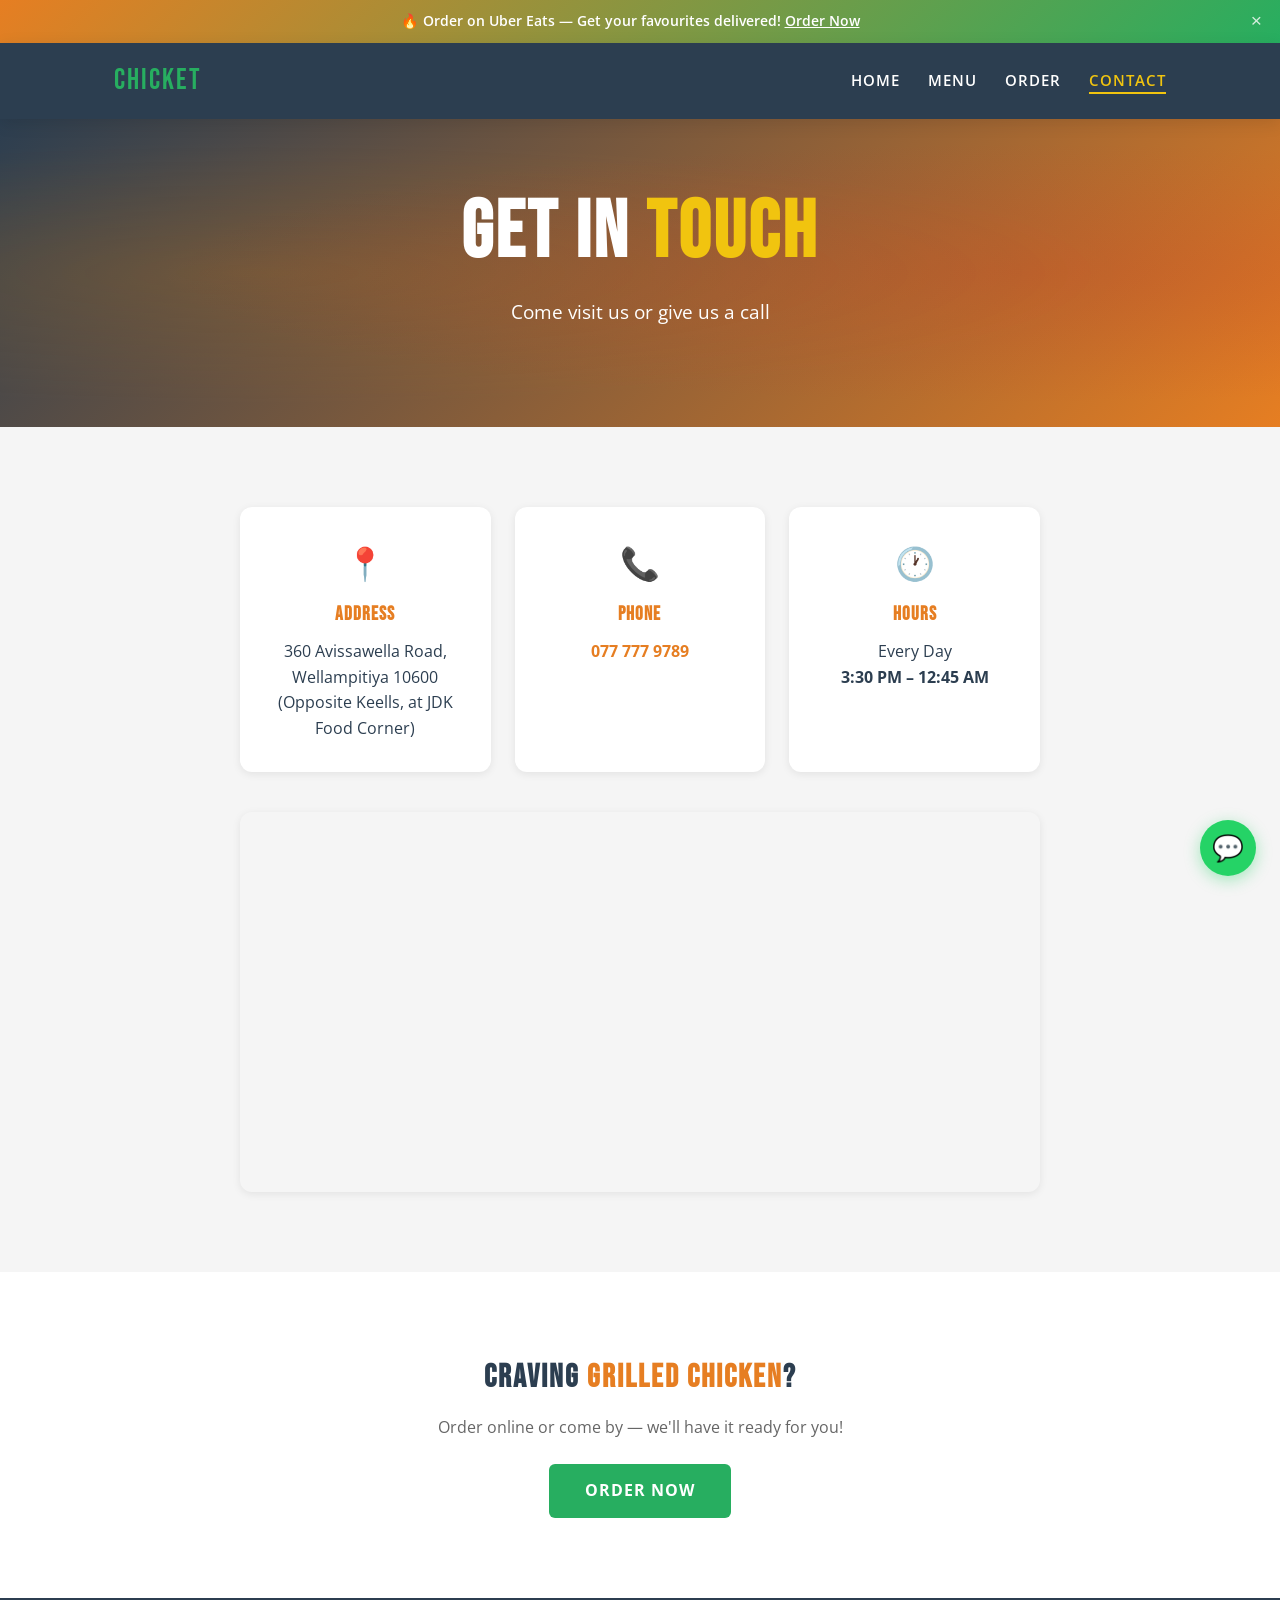
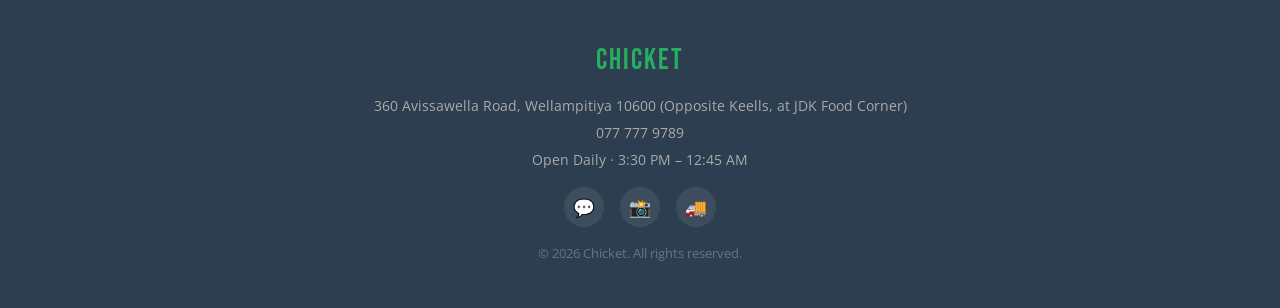
==== contact.html @ e8524571 "Initial commit - Chicket Wellampitiya website" ====
<!DOCTYPE html>
<html lang="en">
<head>
  <meta charset="UTF-8">
  <meta name="viewport" content="width=device-width, initial-scale=1.0">
  <title>Contact — Chicket | Wellampitiya</title>
  <meta name="description" content="Visit or contact Chicket in Wellampitiya. Open daily 3:30 PM – 12:45 AM. 360 Avissawella Road, Wellampitiya.">
  <link rel="canonical" href="https://ashfaq-network.github.io/chicket-website/contact">
  <link rel="icon" href="data:image/svg+xml,<svg xmlns='http://www.w3.org/2000/svg' viewBox='0 0 100 100'><text y='.9em' font-size='90'>🍗</text></svg>">
  <link rel="stylesheet" href="css/style.css">
  <link rel="preconnect" href="https://fonts.googleapis.com">
  <link rel="preconnect" href="https://fonts.gstatic.com" crossorigin>
  <link href="https://fonts.googleapis.com/css2?family=Bebas+Neue&family=Open+Sans:wght@400;600;700&display=swap" rel="stylesheet">
</head>
<body>
  <div class="promo-banner">
    <span>🔥 Order on Uber Eats — Get your favourites delivered! <a href="order.html">Order Now</a></span>
    <button class="close-banner">&times;</button>
  </div>

  <header>
    <div class="container">
      <a href="index.html" class="logo"></a>
      <nav>
        <a href="index.html">Home</a>
        <a href="menu.html">Menu</a>
        <a href="order.html">Order</a>
        <a href="contact.html">Contact</a>
      </nav>
    </div>
  </header>

  <section class="hero" style="padding:70px 24px">
    <h1>GET IN <span>TOUCH</span></h1>
    <p>Come visit us or give us a call</p>
  </section>

  <section>
    <div class="container">
      <div class="contact-info">
        <div class="contact-card anim-hidden">
          <div class="icon">📍</div>
          <h3>Address</h3>
          <p id="contact-address"></p>
        </div>
        <div class="contact-card anim-hidden">
          <div class="icon">📞</div>
          <h3>Phone</h3>
          <p id="contact-phone"></p>
        </div>
        <div class="contact-card anim-hidden">
          <div class="icon">🕐</div>
          <h3>Hours</h3>
          <p id="contact-hours"></p>
        </div>
      </div>
      <div class="map-container anim-hidden">
        <iframe id="map-embed" src="" allowfullscreen loading="lazy" referrerpolicy="no-referrer-when-downgrade title="Location on Google Maps"></iframe>
      </div>
    </div>
  </section>

  <section class="cta-section">
    <div class="container">
      <h2 class="anim-hidden">CRAVING <span style="color:var(--fire-red)">GRILLED CHICKEN</span>?</h2>
      <p class="anim-hidden">Order online or come by — we'll have it ready for you!</p>
      <a href="order.html" class="btn anim-hidden">Order Now</a>
    </div>
  </section>

  <footer>
    <div class="container">
      <div class="logo" id="footer-business"></div>
      <p id="footer-address"></p>
      <p id="footer-phone"></p>
      <p id="footer-hours"></p>
      <div class="footer-social">
        <a href="https://wa.me/94777779789" target="_blank" rel="noopener noreferrer" aria-label="WhatsApp">💬</a>
        <a href="https://www.instagram.com/the_chicket/" target="_blank" rel="noopener noreferrer" aria-label="Instagram">📸</a>
        <a href="https://www.ubereats.com/lk/store/chicket-wellampitiya/a9GwMQy0UC2km_NTZzac7A" target="_blank" rel="noopener noreferrer" aria-label="Uber Eats">🚚</a>
      </div>
      <p class="copyright">&copy; <span id="footer-year"></span> Chicket. All rights reserved.</p>
    </div>
  </footer>

  <a href="#" class="whatsapp-float" target="_blank" rel="noopener noreferrer" aria-label="Chat on WhatsApp">
    💬
    <span class="tooltip">Contact for pickup</span>
  </a>

  <button class="back-to-top" aria-label="Back to top">↑</button>

  <div class="lightbox">
    <button class="lb-close">&times;</button>
    <button class="lb-nav lb-prev">&lsaquo;</button>
    <img class="lb-img" src="" alt="">
    <button class="lb-nav lb-next">&rsaquo;</button>
    <div class="lb-counter"></div>
  </div>

  <div class="sticky-order-bar">
    <div class="container">
      <span class="bar-text">🔥 Craving grilled chicken?</span>
      <a href="order.html" class="btn">Order Now</a>
    </div>
  </div>

  <script src="js/config.js"></script>
  <script src="js/main.js"></script>
</body>
</html>
---- css/style.css ----
* {
  margin: 0;
  padding: 0;
  box-sizing: border-box;
}

:root {
  --fire-red: #C62828;
  --fire-orange: #FF8F00;
  --fire-amber: #FFB300;
  --charcoal: #212121;
  --dark-gray: #333;
  --mid-gray: #666;
  --light-gray: #f5f5f5;
  --white: #fff;
  --font-heading: 'Bebas Neue', 'Arial Black', sans-serif;
  --font-body: 'Open Sans', system-ui, sans-serif;
  --shadow-sm: 0 2px 8px rgba(0,0,0,0.08);
  --shadow-md: 0 4px 16px rgba(0,0,0,0.1);
  --shadow-lg: 0 8px 32px rgba(0,0,0,0.14);
  --transition: 0.3s cubic-bezier(0.4, 0, 0.2, 1);
}

html {
  scroll-behavior: smooth;
}

body {
  font-family: var(--font-body);
  color: var(--charcoal);
  line-height: 1.6;
  background: var(--light-gray);
  overflow-x: hidden;
}

a {
  color: var(--fire-red);
  text-decoration: none;
}

a:hover {
  color: var(--fire-orange);
}

img {
  max-width: 100%;
  height: auto;
  display: block;
}

.container {
  max-width: 1100px;
  margin: 0 auto;
  padding: 0 24px;
}

/* ===== Animations ===== */
@keyframes fadeUp {
  from { opacity: 0; transform: translateY(30px); }
  to   { opacity: 1; transform: translateY(0); }
}

@keyframes fadeIn {
  from { opacity: 0; }
  to   { opacity: 1; }
}

@keyframes pulse {
  0%, 100% { transform: scale(1); }
  50%      { transform: scale(1.05); }
}

.anim-hidden {
  opacity: 0;
  transform: translateY(30px);
  transition: opacity 0.6s ease-out, transform 0.6s ease-out;
}

.anim-visible {
  opacity: 1;
  transform: translateY(0);
}

.anim-hidden.anim-visible:nth-child(2) { transition-delay: 0.1s; }
.anim-hidden.anim-visible:nth-child(3) { transition-delay: 0.2s; }

/* ===== Header / Nav ===== */
header {
  background: var(--charcoal);
  padding: 15px 0;
  position: sticky;
  top: 0;
  z-index: 100;
  box-shadow: var(--shadow-md);
}

header .container {
  display: flex;
  align-items: center;
  justify-content: space-between;
  flex-wrap: wrap;
}

.logo {
  font-family: var(--font-heading);
  font-size: 1.8rem;
  color: var(--fire-orange);
  letter-spacing: 2px;
}

.logo span {
  color: var(--fire-red);
}

nav a {
  color: var(--white);
  margin-left: 24px;
  font-weight: 600;
  font-size: 0.95rem;
  text-transform: uppercase;
  letter-spacing: 1px;
  position: relative;
  transition: color var(--transition);
}

nav a::after {
  content: '';
  position: absolute;
  bottom: -4px;
  left: 0;
  width: 0;
  height: 2px;
  background: var(--fire-amber);
  transition: width var(--transition);
}

nav a:hover::after,
nav a.active::after {
  width: 100%;
}

nav a:hover,
nav a.active {
  color: var(--fire-amber);
}

/* ===== Hero ===== */
.hero {
  position: relative;
  background: linear-gradient(135deg, var(--charcoal) 0%, var(--fire-red) 100%);
  color: var(--white);
  text-align: center;
  padding: 120px 24px 90px;
  overflow: hidden;
}

.hero::before {
  content: '';
  position: absolute;
  inset: 0;
  background:
    radial-gradient(ellipse at 20% 50%, rgba(255,143,0,0.15) 0%, transparent 60%),
    radial-gradient(ellipse at 80% 50%, rgba(198,40,40,0.2) 0%, transparent 60%);
  pointer-events: none;
}

.hero > * {
  position: relative;
  z-index: 1;
}

.hero h1 {
  font-family: var(--font-heading);
  font-size: clamp(2.5rem, 8vw, 5rem);
  letter-spacing: 3px;
  line-height: 1.1;
  animation: fadeUp 0.8s ease-out;
}

.hero h1 span {
  color: var(--fire-amber);
}

.hero p {
  font-size: 1.2rem;
  margin: 20px auto 30px;
  opacity: 0.9;
  max-width: 600px;
  animation: fadeUp 0.8s ease-out 0.2s both;
}

.hero .btn-group {
  animation: fadeUp 0.8s ease-out 0.4s both;
  display: flex;
  gap: 12px;
  justify-content: center;
  flex-wrap: wrap;
}

.btn {
  display: inline-block;
  padding: 14px 36px;
  background: var(--fire-orange);
  color: var(--white);
  font-weight: 700;
  text-transform: uppercase;
  letter-spacing: 1px;
  border-radius: 6px;
  transition: background var(--transition), transform var(--transition), box-shadow var(--transition);
  border: none;
  cursor: pointer;
  font-size: 1rem;
}

.btn:hover {
  background: var(--fire-amber);
  color: var(--charcoal);
  transform: translateY(-3px);
  box-shadow: 0 6px 20px rgba(0,0,0,0.2);
}

.btn-outline {
  background: transparent;
  border: 2px solid var(--fire-orange);
  color: var(--fire-orange);
}

.btn-outline:hover {
  background: var(--fire-orange);
  color: var(--white);
}

.btn-sm {
  padding: 10px 24px;
  font-size: 0.85rem;
}

/* ===== Sections ===== */
section {
  padding: 80px 24px;
}

.section-title {
  font-family: var(--font-heading);
  font-size: clamp(2rem, 5vw, 3rem);
  text-align: center;
  letter-spacing: 2px;
  margin-bottom: 16px;
  color: var(--fire-red);
}

.section-title span {
  color: var(--charcoal);
}

.section-sub {
  text-align: center;
  color: var(--mid-gray);
  max-width: 550px;
  margin: 0 auto 48px;
  font-size: 1.05rem;
}

/* ===== Featured Cards ===== */
.featured-grid {
  display: grid;
  grid-template-columns: repeat(auto-fit, minmax(300px, 1fr));
  gap: 30px;
}

.featured-card {
  background: var(--white);
  border-radius: 12px;
  overflow: hidden;
  box-shadow: var(--shadow-sm);
  transition: transform var(--transition), box-shadow var(--transition);
}

.featured-card:hover {
  transform: translateY(-6px);
  box-shadow: var(--shadow-lg);
}

.featured-card .img-wrap {
  height: 220px;
  overflow: hidden;
}

.featured-card img {
  width: 100%;
  height: 100%;
  object-fit: cover;
  transition: transform 0.5s ease;
}

.featured-card:hover img {
  transform: scale(1.08);
}

.featured-card .card-body {
  padding: 22px;
}

.featured-card h3 {
  font-family: var(--font-heading);
  font-size: 1.35rem;
  letter-spacing: 1px;
  margin-bottom: 6px;
}

.featured-card .card-body p {
  color: var(--mid-gray);
  font-size: 0.95rem;
  margin-bottom: 12px;
}

.featured-card .price {
  color: var(--fire-red);
  font-weight: 700;
  font-size: 1.15rem;
}

/* ===== About ===== */
.about {
  background: var(--white);
}

.about-content {
  max-width: 700px;
  margin: 0 auto;
  text-align: center;
  font-size: 1.05rem;
}

.about-content p + p {
  margin-top: 16px;
}

/* ===== Testimonials ===== */
.testimonials {
  background: var(--charcoal);
  color: var(--white);
}

.testimonials .section-title {
  color: var(--fire-orange);
}

.testimonials .section-title span {
  color: var(--white);
}

.testimonials .section-sub {
  color: rgba(255,255,255,0.7);
}

.testimonial-grid {
  display: grid;
  grid-template-columns: repeat(auto-fit, minmax(280px, 1fr));
  gap: 30px;
}

.testimonial-card {
  background: rgba(255,255,255,0.06);
  border: 1px solid rgba(255,255,255,0.1);
  padding: 28px;
  border-radius: 12px;
  backdrop-filter: blur(4px);
}

.testimonial-card .stars {
  color: var(--fire-amber);
  font-size: 1.1rem;
  margin-bottom: 12px;
  letter-spacing: 2px;
}

.testimonial-card blockquote {
  font-style: italic;
  font-size: 0.95rem;
  line-height: 1.7;
  opacity: 0.9;
}

.testimonial-card cite {
  display: block;
  margin-top: 14px;
  font-style: normal;
  font-weight: 600;
  font-size: 0.85rem;
  color: var(--fire-orange);
}

/* ===== Gallery ===== */
.gallery-grid {
  display: grid;
  grid-template-columns: repeat(auto-fit, minmax(240px, 1fr));
  gap: 16px;
}

.gallery-grid img {
  width: 100%;
  height: 220px;
  object-fit: cover;
  border-radius: 10px;
  box-shadow: var(--shadow-sm);
  transition: transform var(--transition), box-shadow var(--transition);
}

.gallery-grid img:hover {
  transform: scale(1.03);
  box-shadow: var(--shadow-md);
}

/* ===== Filter Tabs ===== */
.filter-tabs {
  display: flex;
  gap: 8px;
  justify-content: center;
  flex-wrap: wrap;
  margin-bottom: 40px;
}

.filter-btn {
  padding: 10px 24px;
  border: 2px solid var(--fire-red);
  background: transparent;
  color: var(--fire-red);
  font-weight: 700;
  font-size: 0.85rem;
  text-transform: uppercase;
  letter-spacing: 1px;
  border-radius: 6px;
  cursor: pointer;
  transition: background 0.2s, color 0.2s, transform 0.2s;
}

.filter-btn:hover {
  background: rgba(0,0,0,0.04);
  transform: translateY(-1px);
}

.filter-btn.active {
  background: var(--fire-red);
  color: var(--white);
}

[data-category] {
  transition: opacity 0.3s ease, transform 0.3s ease;
}

[data-category].hidden {
  display: none;
}

/* ===== Menu page ===== */
.menu-section {
  padding: 60px 24px;
}

.menu-category {
  margin-bottom: 50px;
}

.menu-category h2 {
  font-family: var(--font-heading);
  font-size: 2rem;
  letter-spacing: 2px;
  color: var(--fire-orange);
  border-bottom: 3px solid var(--fire-red);
  padding-bottom: 8px;
  margin-bottom: 20px;
}

.menu-item {
  display: flex;
  justify-content: space-between;
  align-items: center;
  padding: 16px 0;
  border-bottom: 1px dashed #ddd;
  transition: background 0.2s;
  border-radius: 6px;
  padding-left: 8px;
  padding-right: 8px;
}

.menu-item:hover {
  background: rgba(0,0,0,0.02);
}

.menu-item:last-child {
  border-bottom: none;
}

.menu-item .name {
  font-weight: 600;
  font-size: 1.05rem;
}

.menu-item .desc {
  font-size: 0.88rem;
  color: var(--mid-gray);
  margin-top: 2px;
}

.menu-item .price {
  font-weight: 700;
  color: var(--fire-red);
  white-space: nowrap;
  margin-left: 16px;
  font-size: 1.1rem;
}

.badge {
  display: inline-block;
  font-size: 0.65rem;
  background: var(--fire-amber);
  color: var(--charcoal);
  padding: 3px 10px;
  border-radius: 4px;
  font-weight: 700;
  text-transform: uppercase;
  margin-left: 8px;
  vertical-align: middle;
}

/* ===== Order page ===== */
.order-hero {
  text-align: center;
  padding: 100px 24px;
  background: linear-gradient(135deg, var(--fire-red), var(--fire-orange));
  color: var(--white);
  position: relative;
  overflow: hidden;
}

.order-hero::before {
  content: '';
  position: absolute;
  inset: 0;
  background: radial-gradient(ellipse at center, rgba(255,255,255,0.08) 0%, transparent 70%);
}

.order-hero > * {
  position: relative;
}

.order-hero h1 {
  font-family: var(--font-heading);
  font-size: clamp(2rem, 6vw, 4rem);
  letter-spacing: 2px;
}

.order-hero p {
  font-size: 1.1rem;
  margin: 16px 0 30px;
  opacity: 0.95;
}

.order-buttons {
  display: flex;
  gap: 16px;
  justify-content: center;
  flex-wrap: wrap;
  margin-top: 30px;
}

/* ===== Steps ===== */
.steps-grid {
  display: grid;
  grid-template-columns: repeat(auto-fit, minmax(180px, 1fr));
  gap: 30px;
  text-align: center;
  max-width: 750px;
  margin: 0 auto;
}

.step-num {
  width: 60px;
  height: 60px;
  line-height: 60px;
  border-radius: 50%;
  background: var(--fire-red);
  color: var(--white);
  font-family: var(--font-heading);
  font-size: 1.8rem;
  margin: 0 auto 16px;
  box-shadow: 0 4px 12px rgba(0,0,0,0.15);
}

.steps-grid h3 {
  font-family: var(--font-heading);
  letter-spacing: 1px;
  font-size: 1.2rem;
  margin-bottom: 6px;
}

.steps-grid p {
  color: var(--mid-gray);
  font-size: 0.92rem;
}

/* ===== Contact ===== */
.contact-info {
  display: grid;
  grid-template-columns: repeat(auto-fit, minmax(240px, 1fr));
  gap: 24px;
  max-width: 800px;
  margin: 0 auto 40px;
}

.contact-card {
  background: var(--white);
  padding: 30px 24px;
  border-radius: 12px;
  text-align: center;
  box-shadow: var(--shadow-sm);
  transition: transform var(--transition), box-shadow var(--transition);
}

.contact-card:hover {
  transform: translateY(-4px);
  box-shadow: var(--shadow-md);
}

.contact-card .icon {
  font-size: 2rem;
  margin-bottom: 12px;
}

.contact-card h3 {
  font-family: var(--font-heading);
  font-size: 1.2rem;
  letter-spacing: 1px;
  color: var(--fire-red);
  margin-bottom: 8px;
}

.contact-card p,
.contact-card a {
  font-size: 1rem;
}

.map-container {
  border-radius: 12px;
  overflow: hidden;
  box-shadow: var(--shadow-sm);
  max-width: 800px;
  margin: 0 auto;
}

.map-container iframe {
  width: 100%;
  height: 380px;
  border: 0;
  display: block;
}

/* ===== WhatsApp Float ===== */
.whatsapp-float {
  position: fixed;
  bottom: 24px;
  right: 24px;
  z-index: 200;
  width: 56px;
  height: 56px;
  border-radius: 50%;
  background: #25D366;
  color: var(--white);
  display: flex;
  align-items: center;
  justify-content: center;
  font-size: 1.6rem;
  box-shadow: 0 4px 16px rgba(37,211,102,0.4);
  transition: transform var(--transition), box-shadow var(--transition);
}

.whatsapp-float:hover {
  transform: scale(1.1) translateY(-2px);
  box-shadow: 0 6px 24px rgba(37,211,102,0.5);
  color: var(--white);
}

.whatsapp-float .tooltip {
  position: absolute;
  right: 66px;
  background: var(--charcoal);
  color: var(--white);
  padding: 6px 14px;
  border-radius: 6px;
  font-size: 0.8rem;
  white-space: nowrap;
  opacity: 0;
  pointer-events: none;
  transition: opacity 0.2s;
}

.whatsapp-float:hover .tooltip {
  opacity: 1;
}

/* ===== Back to Top ===== */
.back-to-top {
  position: fixed;
  bottom: 24px;
  left: 24px;
  z-index: 200;
  width: 44px;
  height: 44px;
  border-radius: 50%;
  background: var(--charcoal);
  color: var(--white);
  border: none;
  cursor: pointer;
  font-size: 1.2rem;
  display: flex;
  align-items: center;
  justify-content: center;
  opacity: 0;
  pointer-events: none;
  transition: opacity 0.3s, transform 0.3s;
  box-shadow: var(--shadow-sm);
}

.back-to-top.visible {
  opacity: 1;
  pointer-events: auto;
}

.back-to-top:hover {
  transform: translateY(-3px);
  background: var(--fire-red);
}

/* ===== Footer ===== */
footer {
  background: var(--charcoal);
  color: #aaa;
  text-align: center;
  padding: 40px 24px;
  font-size: 0.9rem;
}

footer .logo {
  margin-bottom: 10px;
}

footer p {
  margin: 4px 0;
}

.footer-social {
  margin: 16px 0;
  display: flex;
  gap: 16px;
  justify-content: center;
}

.footer-social a {
  display: inline-flex;
  align-items: center;
  justify-content: center;
  width: 40px;
  height: 40px;
  border-radius: 50%;
  background: rgba(255,255,255,0.08);
  color: #aaa;
  font-size: 1.1rem;
  transition: background 0.3s, color 0.3s, transform 0.3s;
}

.footer-social a:hover {
  background: var(--fire-orange);
  color: var(--white);
  transform: translateY(-2px);
}

footer .copyright {
  margin-top: 16px;
  opacity: 0.5;
  font-size: 0.8rem;
}

/* ===== CTA Section ===== */
.cta-section {
  text-align: center;
  background: var(--white);
}

.cta-section h2 {
  font-family: var(--font-heading);
  font-size: 2rem;
  letter-spacing: 2px;
  margin-bottom: 12px;
}

.cta-section p {
  margin-bottom: 24px;
  color: var(--mid-gray);
}

/* ===== Structured data hidden ===== */
.schema-hidden {
  display: none;
}

/* ===== Promo Banner ===== */
.promo-banner {
  background: linear-gradient(135deg, var(--fire-red), var(--fire-orange));
  color: var(--white);
  text-align: center;
  padding: 10px 40px 10px 20px;
  font-size: 0.88rem;
  font-weight: 600;
  position: relative;
  display: none;
}

.promo-banner.show {
  display: block;
  animation: slideDown 0.4s ease-out;
}

@keyframes slideDown {
  from { opacity: 0; transform: translateY(-100%); }
  to   { opacity: 1; transform: translateY(0); }
}

.promo-banner a {
  color: var(--white);
  text-decoration: underline;
}

.promo-banner .close-banner {
  position: absolute;
  right: 10px;
  top: 50%;
  transform: translateY(-50%);
  background: none;
  border: none;
  color: var(--white);
  font-size: 1.2rem;
  cursor: pointer;
  opacity: 0.8;
  padding: 4px 8px;
}

.promo-banner .close-banner:hover {
  opacity: 1;
}

/* ===== Lightbox ===== */
.lightbox {
  display: none;
  position: fixed;
  inset: 0;
  z-index: 300;
  background: rgba(0,0,0,0.92);
  align-items: center;
  justify-content: center;
  flex-direction: column;
  padding: 20px;
}

.lightbox.open {
  display: flex;
  animation: fadeIn 0.3s ease;
}

.lightbox img {
  max-width: 95vw;
  max-height: 85vh;
  object-fit: contain;
  border-radius: 4px;
  box-shadow: 0 8px 40px rgba(0,0,0,0.5);
}

.lightbox .lb-close {
  position: absolute;
  top: 16px;
  right: 20px;
  background: none;
  border: none;
  color: var(--white);
  font-size: 2rem;
  cursor: pointer;
  opacity: 0.7;
  transition: opacity 0.2s;
  padding: 8px;
  line-height: 1;
}

.lightbox .lb-close:hover {
  opacity: 1;
}

.lightbox .lb-nav {
  position: absolute;
  top: 50%;
  transform: translateY(-50%);
  background: rgba(255,255,255,0.1);
  border: none;
  color: var(--white);
  font-size: 2rem;
  cursor: pointer;
  padding: 16px 12px;
  border-radius: 4px;
  transition: background 0.2s;
  line-height: 1;
}

.lightbox .lb-nav:hover {
  background: rgba(255,255,255,0.2);
}

.lightbox .lb-prev {
  left: 12px;
}

.lightbox .lb-next {
  right: 12px;
}

.lightbox .lb-counter {
  position: absolute;
  bottom: 16px;
  color: rgba(255,255,255,0.6);
  font-size: 0.85rem;
}

/* ===== Order Form ===== */
.order-form-wrap {
  max-width: 700px;
  margin: 0 auto;
}

.order-form-wrap h2 {
  font-family: var(--font-heading);
  font-size: 2rem;
  letter-spacing: 2px;
  margin-bottom: 8px;
  color: var(--fire-red);
}

.order-form-wrap .form-sub {
  color: var(--mid-gray);
  margin-bottom: 32px;
}

.form-category {
  margin-bottom: 28px;
}

.form-category h3 {
  font-family: var(--font-heading);
  font-size: 1.3rem;
  letter-spacing: 1px;
  color: var(--fire-orange);
  border-bottom: 2px solid var(--fire-red);
  padding-bottom: 6px;
  margin-bottom: 12px;
}

.form-item {
  display: flex;
  align-items: center;
  justify-content: space-between;
  padding: 8px 0;
  border-bottom: 1px solid #eee;
  gap: 12px;
}

.form-item .item-info {
  flex: 1;
  min-width: 0;
}

.form-item .item-name {
  font-weight: 600;
  font-size: 0.95rem;
}

.form-item .item-price {
  color: var(--fire-red);
  font-weight: 700;
  font-size: 0.9rem;
}

.quantity-control {
  display: flex;
  align-items: center;
  gap: 8px;
  flex-shrink: 0;
}

.quantity-control button {
  width: 32px;
  height: 32px;
  border-radius: 50%;
  border: 2px solid var(--fire-red);
  background: var(--white);
  color: var(--fire-red);
  font-size: 1.1rem;
  font-weight: 700;
  cursor: pointer;
  display: flex;
  align-items: center;
  justify-content: center;
  transition: background 0.2s, color 0.2s;
  line-height: 1;
}

.quantity-control button:hover {
  background: var(--fire-red);
  color: var(--white);
}

.quantity-control .qty {
  font-weight: 700;
  font-size: 1rem;
  min-width: 24px;
  text-align: center;
}

.form-footer {
  margin-top: 32px;
  padding-top: 24px;
  border-top: 2px solid #eee;
  text-align: center;
}

.form-footer .total {
  font-size: 1.3rem;
  font-weight: 700;
  margin-bottom: 8px;
}

.form-footer .total span {
  color: var(--fire-red);
}

.form-footer input {
  width: 100%;
  max-width: 350px;
  padding: 12px 16px;
  border: 2px solid #ddd;
  border-radius: 6px;
  font-size: 1rem;
  font-family: var(--font-body);
  margin-bottom: 16px;
  transition: border-color 0.2s;
}

.form-footer input:focus {
  outline: none;
  border-color: var(--fire-red);
}

.form-footer .btn {
  display: inline-flex;
  align-items: center;
  gap: 8px;
}

.form-footer .btn:disabled {
  opacity: 0.5;
  cursor: not-allowed;
}

/* ===== Sticky Order Bar ===== */
.sticky-order-bar {
  display: none;
  position: fixed;
  bottom: 0;
  left: 0;
  right: 0;
  z-index: 150;
  background: var(--charcoal);
  padding: 12px 20px;
  box-shadow: 0 -4px 16px rgba(0,0,0,0.2);
}

.sticky-order-bar .container {
  display: flex;
  align-items: center;
  justify-content: space-between;
  gap: 12px;
}

.sticky-order-bar .bar-text {
  color: var(--white);
  font-weight: 600;
  font-size: 0.9rem;
}

.sticky-order-bar .btn {
  padding: 10px 24px;
  font-size: 0.85rem;
  flex-shrink: 0;
}

/* ===== Responsive ===== */
@media (max-width: 768px) {
  .container {
    padding: 0 16px;
  }

  header .container {
    flex-direction: column;
    gap: 8px;
    padding: 0 16px;
  }

  header {
    padding: 12px 0;
  }

  .logo {
    font-size: 1.4rem;
  }

  nav a {
    margin: 0 8px;
    font-size: 0.75rem;
  }

  .promo-banner {
    font-size: 0.78rem;
    padding: 8px 36px 8px 12px;
    line-height: 1.4;
  }

  .hero {
    padding: 60px 16px 50px;
  }

  .hero h1 {
    letter-spacing: 1px;
  }

  .hero .btn,
  .hero .btn-outline {
    display: block;
    width: 100%;
    max-width: 280px;
    margin: 8px auto !important;
  }

  section {
    padding: 40px 16px;
  }

  .section-title {
    margin-bottom: 12px;
  }

  .section-sub {
    margin-bottom: 32px;
    font-size: 0.95rem;
  }

  .featured-grid {
    gap: 20px;
  }

  .featured-card .img-wrap {
    height: 180px;
  }

  /* Menu */
  .menu-section {
    padding: 40px 16px;
  }

  .menu-item {
    flex-direction: column;
    align-items: flex-start;
    gap: 4px;
    padding: 12px 8px;
  }

  .menu-item .price {
    margin-left: 0;
  }

  .menu-category h2 {
    font-size: 1.5rem;
  }

  .filter-tabs {
    gap: 6px;
    margin-bottom: 28px;
  }

  .filter-btn {
    padding: 8px 16px;
    font-size: 0.75rem;
  }

  /* Gallery */
  .gallery-grid {
    grid-template-columns: repeat(2, 1fr);
    gap: 10px;
  }

  .gallery-grid img {
    height: 150px;
  }

  /* Order page */
  .order-hero {
    padding: 60px 16px 50px;
  }

  .order-hero h1 {
    font-size: clamp(1.8rem, 8vw, 2.8rem);
  }

  .order-hero p {
    font-size: 0.95rem;
  }

  .order-buttons .btn {
    width: 100%;
    max-width: 320px;
  }

  .order-form-wrap h2 {
    font-size: 1.5rem;
  }

  .form-category h3 {
    font-size: 1.1rem;
  }

  .form-item {
    flex-wrap: wrap;
    gap: 8px;
  }

  .form-item .item-info {
    min-width: 100%;
  }

  .quantity-control {
    margin-left: auto;
  }

  .quantity-control button {
    width: 36px;
    height: 36px;
    font-size: 1.2rem;
  }

  .form-footer input {
    max-width: 100%;
  }

  .form-footer .btn {
    width: 100%;
  }

  /* Steps grid */
  .steps-grid {
    gap: 20px;
  }

  .step-num {
    width: 48px;
    height: 48px;
    line-height: 48px;
    font-size: 1.4rem;
  }

  /* Contact */
  .contact-info {
    gap: 16px;
  }

  .contact-card {
    padding: 20px 16px;
  }

  .map-container iframe {
    height: 260px;
  }

  /* Testimonials */
  .testimonial-grid {
    gap: 16px;
  }

  .testimonial-card {
    padding: 20px;
  }

  /* Lightbox mobile */
  .lightbox {
    padding: 10px;
  }

  .lightbox img {
    max-width: 98vw;
    max-height: 70vh;
  }

  .lightbox .lb-nav {
    padding: 12px 8px;
    font-size: 1.5rem;
  }

  .lightbox .lb-prev {
    left: 6px;
  }

  .lightbox .lb-next {
    right: 6px;
  }

  .lightbox .lb-close {
    top: 10px;
    right: 12px;
    font-size: 1.6rem;
  }

  /* Footer */
  footer {
    padding: 30px 16px;
    font-size: 0.82rem;
  }

  .whatsapp-float {
    bottom: 80px;
    right: 16px;
    width: 50px;
    height: 50px;
    font-size: 1.4rem;
  }

  .whatsapp-float .tooltip {
    display: none;
  }

  .back-to-top {
    bottom: 80px;
    left: 16px;
    width: 40px;
    height: 40px;
  }

  .sticky-order-bar .bar-text {
    font-size: 0.8rem;
  }

  .sticky-order-bar .btn {
    padding: 8px 18px;
    font-size: 0.8rem;
  }

  body {
    padding-bottom: 70px;
  }
}

/* Extra small devices */
@media (max-width: 400px) {
  .hero h1 {
    font-size: 2rem;
  }

  nav a {
    margin: 0 6px;
    font-size: 0.7rem;
  }

  .gallery-grid {
    grid-template-columns: 1fr;
  }

  .featured-grid {
    grid-template-columns: 1fr;
  }

  .filter-btn {
    padding: 6px 12px;
    font-size: 0.7rem;
  }
}
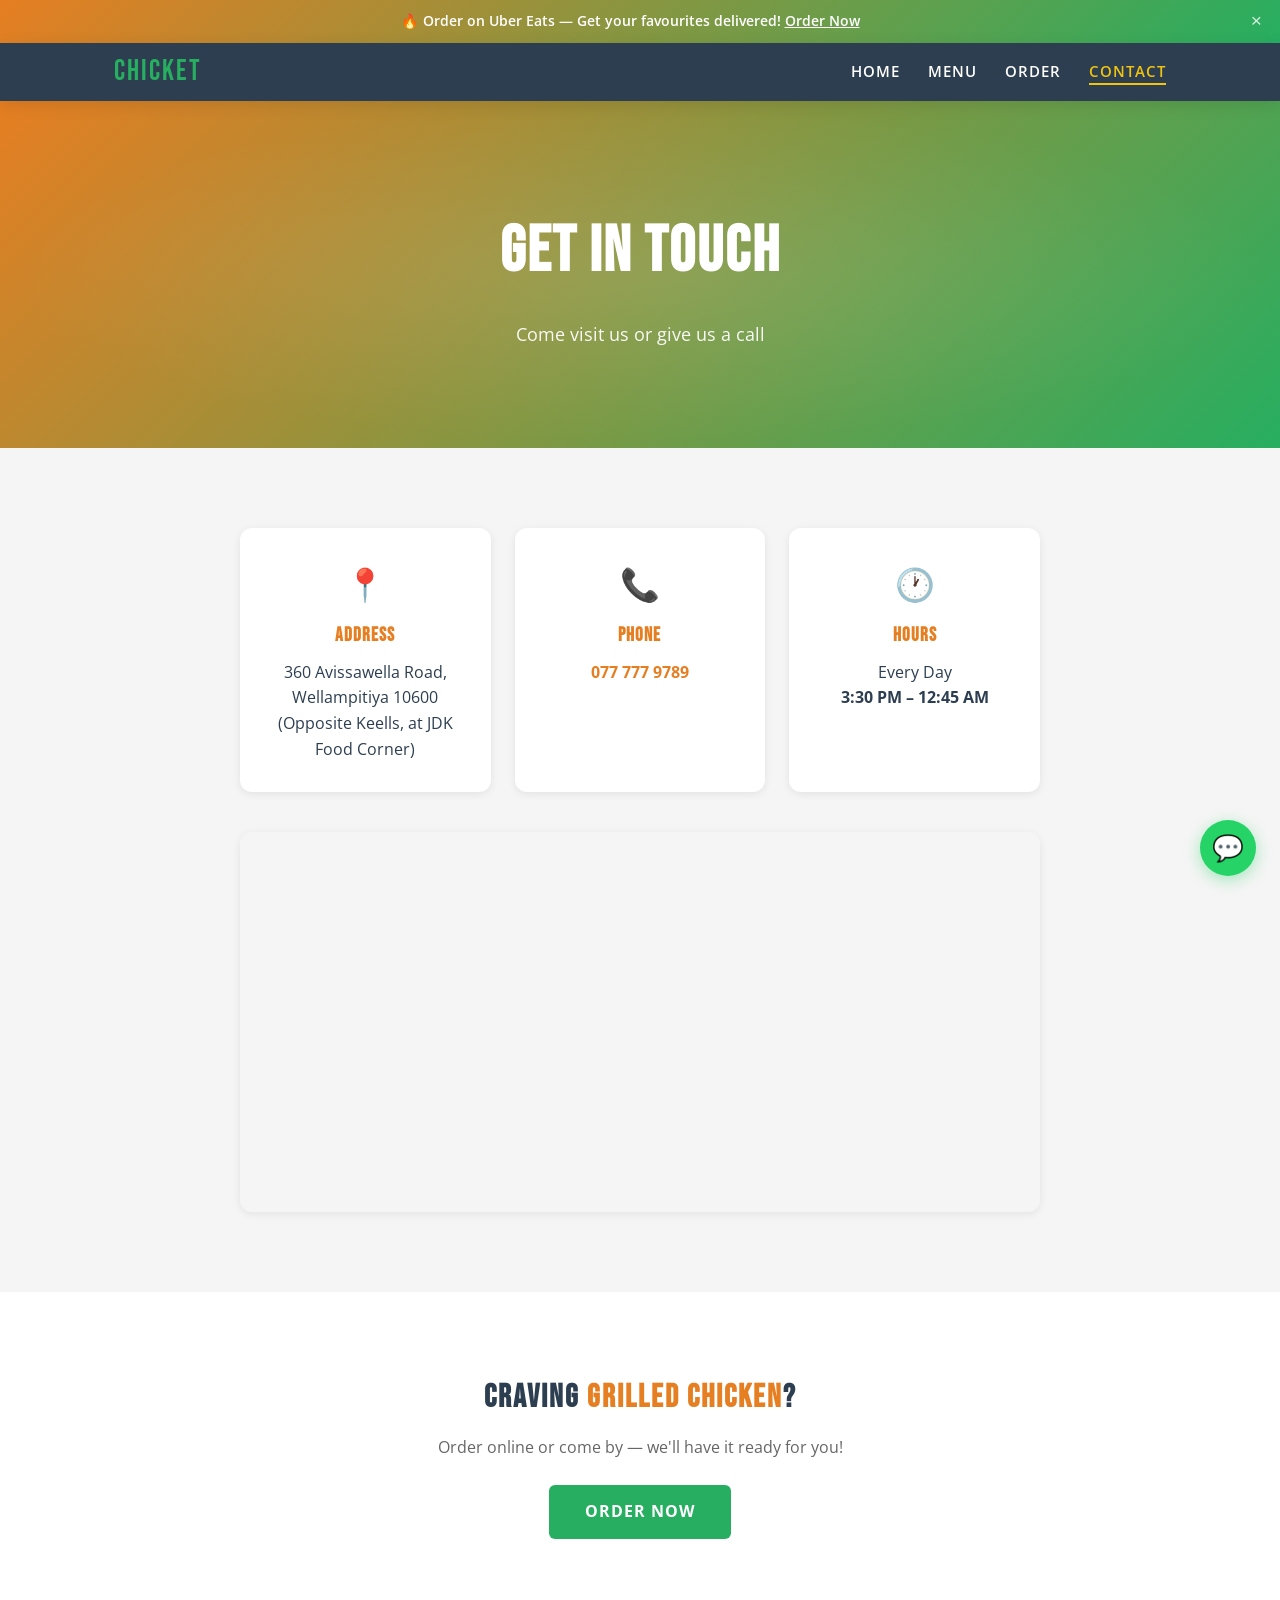
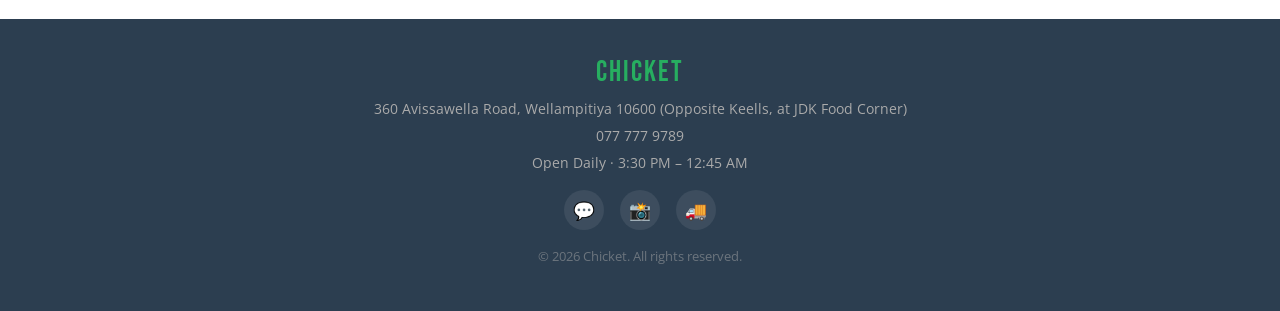
==== commit ee81a3ed: "Add .page-hero for menu/contact pages with gradient background" ====
--- a/contact.html
+++ b/contact.html
@@ -30,7 +30,7 @@
     </div>
   </header>
 
-  <section class="hero" style="padding:70px 24px">
+  <section class="page-hero">
     <h1>GET IN <span>TOUCH</span></h1>
     <p>Come visit us or give us a call</p>
   </section>
--- a/css/style.css
+++ b/css/style.css
@@ -106,10 +106,17 @@
   font-size: 1.8rem;
   color: var(--fire-orange);
   letter-spacing: 2px;
+  line-height: 1;
 }
 
 .logo span {
   color: var(--fire-red);
+}
+
+.logo img {
+  display: block;
+  max-height: 42px;
+  width: auto;
 }
 
 nav a {
@@ -146,55 +153,141 @@
 
 /* ===== Hero ===== */
 .hero {
+  display: flex;
+  align-items: center;
+  min-height: 85vh;
+  padding: 100px 0 60px;
+  background: var(--charcoal);
+  color: var(--white);
+  overflow: hidden;
+}
+
+.hero-content {
+  flex: 1;
+  padding: 0 24px 0 48px;
+  max-width: 580px;
+  z-index: 2;
+}
+
+.hero-content h1 {
+  font-family: var(--font-heading);
+  font-size: clamp(2.8rem, 6vw, 4.5rem);
+  letter-spacing: 3px;
+  line-height: 1.1;
+  animation: fadeUp 0.8s ease-out;
+}
+
+.hero-content h1 span {
+  color: var(--fire-amber);
+}
+
+.hero-content p {
+  font-size: 1.15rem;
+  margin: 20px 0 30px;
+  opacity: 0.85;
+  line-height: 1.7;
+  animation: fadeUp 0.8s ease-out 0.2s both;
+}
+
+.hero-content .btn-group {
+  animation: fadeUp 0.8s ease-out 0.4s both;
+  display: flex;
+  gap: 12px;
+  flex-wrap: wrap;
+}
+
+.hero-visual {
+  flex: 1;
   position: relative;
-  background: linear-gradient(135deg, var(--charcoal) 0%, var(--fire-red) 100%);
-  color: var(--white);
+  display: flex;
+  align-items: center;
+  justify-content: center;
+  padding: 0 48px 0 24px;
+  min-height: 500px;
+}
+
+.hero-img-wrap {
+  width: 100%;
+  max-width: 520px;
+  border-radius: 20px;
+  overflow: hidden;
+  box-shadow: 0 20px 60px rgba(0,0,0,0.4);
+  animation: fadeIn 1s ease-out 0.3s both;
+}
+
+.hero-img {
+  width: 100%;
+  height: 520px;
+  object-fit: cover;
+  display: block;
+  transition: transform 0.6s ease;
+}
+
+.hero-img-wrap:hover .hero-img {
+  transform: scale(1.06);
+}
+
+.hero-badge {
+  position: absolute;
+  bottom: 40px;
+  right: 40px;
+  background: var(--white);
+  color: var(--charcoal);
+  padding: 14px 20px;
+  border-radius: 12px;
+  box-shadow: 0 8px 30px rgba(0,0,0,0.2);
+  display: flex;
+  flex-direction: column;
+  align-items: center;
+  animation: fadeUp 0.8s ease-out 0.6s both;
+}
+
+.hero-rating {
+  font-size: 1.5rem;
+  font-weight: 800;
+  color: var(--fire-red);
+}
+
+.hero-reviews {
+  font-size: 0.75rem;
+  color: var(--mid-gray);
+  margin-top: 2px;
+  white-space: nowrap;
+}
+
+/* ===== Page Hero (menu, contact, etc) ===== */
+.page-hero {
   text-align: center;
-  padding: 120px 24px 90px;
+  padding: 100px 24px;
+  background: linear-gradient(135deg, var(--fire-red), var(--fire-orange));
+  color: var(--white);
+  position: relative;
   overflow: hidden;
 }
 
-.hero::before {
+.page-hero::before {
   content: '';
   position: absolute;
   inset: 0;
-  background:
-    radial-gradient(ellipse at 20% 50%, rgba(255,143,0,0.15) 0%, transparent 60%),
-    radial-gradient(ellipse at 80% 50%, rgba(198,40,40,0.2) 0%, transparent 60%);
+  background: radial-gradient(ellipse at center, rgba(255,255,255,0.1) 0%, transparent 70%);
   pointer-events: none;
 }
 
-.hero > * {
+.page-hero > * {
   position: relative;
   z-index: 1;
 }
 
-.hero h1 {
+.page-hero h1 {
   font-family: var(--font-heading);
-  font-size: clamp(2.5rem, 8vw, 5rem);
-  letter-spacing: 3px;
-  line-height: 1.1;
-  animation: fadeUp 0.8s ease-out;
-}
-
-.hero h1 span {
-  color: var(--fire-amber);
-}
-
-.hero p {
-  font-size: 1.2rem;
-  margin: 20px auto 30px;
-  opacity: 0.9;
-  max-width: 600px;
-  animation: fadeUp 0.8s ease-out 0.2s both;
-}
-
-.hero .btn-group {
-  animation: fadeUp 0.8s ease-out 0.4s both;
-  display: flex;
-  gap: 12px;
-  justify-content: center;
-  flex-wrap: wrap;
+  font-size: clamp(2rem, 6vw, 4rem);
+  letter-spacing: 2px;
+}
+
+.page-hero p {
+  font-size: 1.1rem;
+  margin: 16px 0 0;
+  opacity: 0.95;
 }
 
 .btn {
@@ -1101,6 +1194,41 @@
 
 /* ===== Responsive ===== */
 @media (max-width: 768px) {
+  /* Hero */
+  .hero {
+    flex-direction: column;
+    min-height: auto;
+    padding: 80px 0 40px;
+  }
+
+  .hero-content {
+    padding: 0 24px;
+    text-align: center;
+    max-width: 100%;
+  }
+
+  .hero-content .btn-group {
+    justify-content: center;
+  }
+
+  .hero-visual {
+    padding: 40px 24px 0;
+    min-height: auto;
+  }
+
+  .hero-img-wrap {
+    max-width: 100%;
+  }
+
+  .hero-img {
+    height: 300px;
+  }
+
+  .hero-badge {
+    bottom: 20px;
+    right: 20px;
+  }
+
   .container {
     padding: 0 16px;
   }
@@ -1207,6 +1335,19 @@
     height: 150px;
   }
 
+  /* Page hero (menu, contact) */
+  .page-hero {
+    padding: 60px 16px 50px;
+  }
+
+  .page-hero h1 {
+    font-size: clamp(1.8rem, 8vw, 2.8rem);
+  }
+
+  .page-hero p {
+    font-size: 0.95rem;
+  }
+
   /* Order page */
   .order-hero {
     padding: 60px 16px 50px;
@@ -1364,8 +1505,20 @@
 
 /* Extra small devices */
 @media (max-width: 400px) {
-  .hero h1 {
+  .hero-content h1 {
     font-size: 2rem;
+  }
+
+  .hero-img {
+    height: 240px;
+  }
+
+  .hero-badge {
+    position: static;
+    margin-top: 16px;
+    flex-direction: row;
+    gap: 8px;
+    padding: 10px 16px;
   }
 
   nav a {
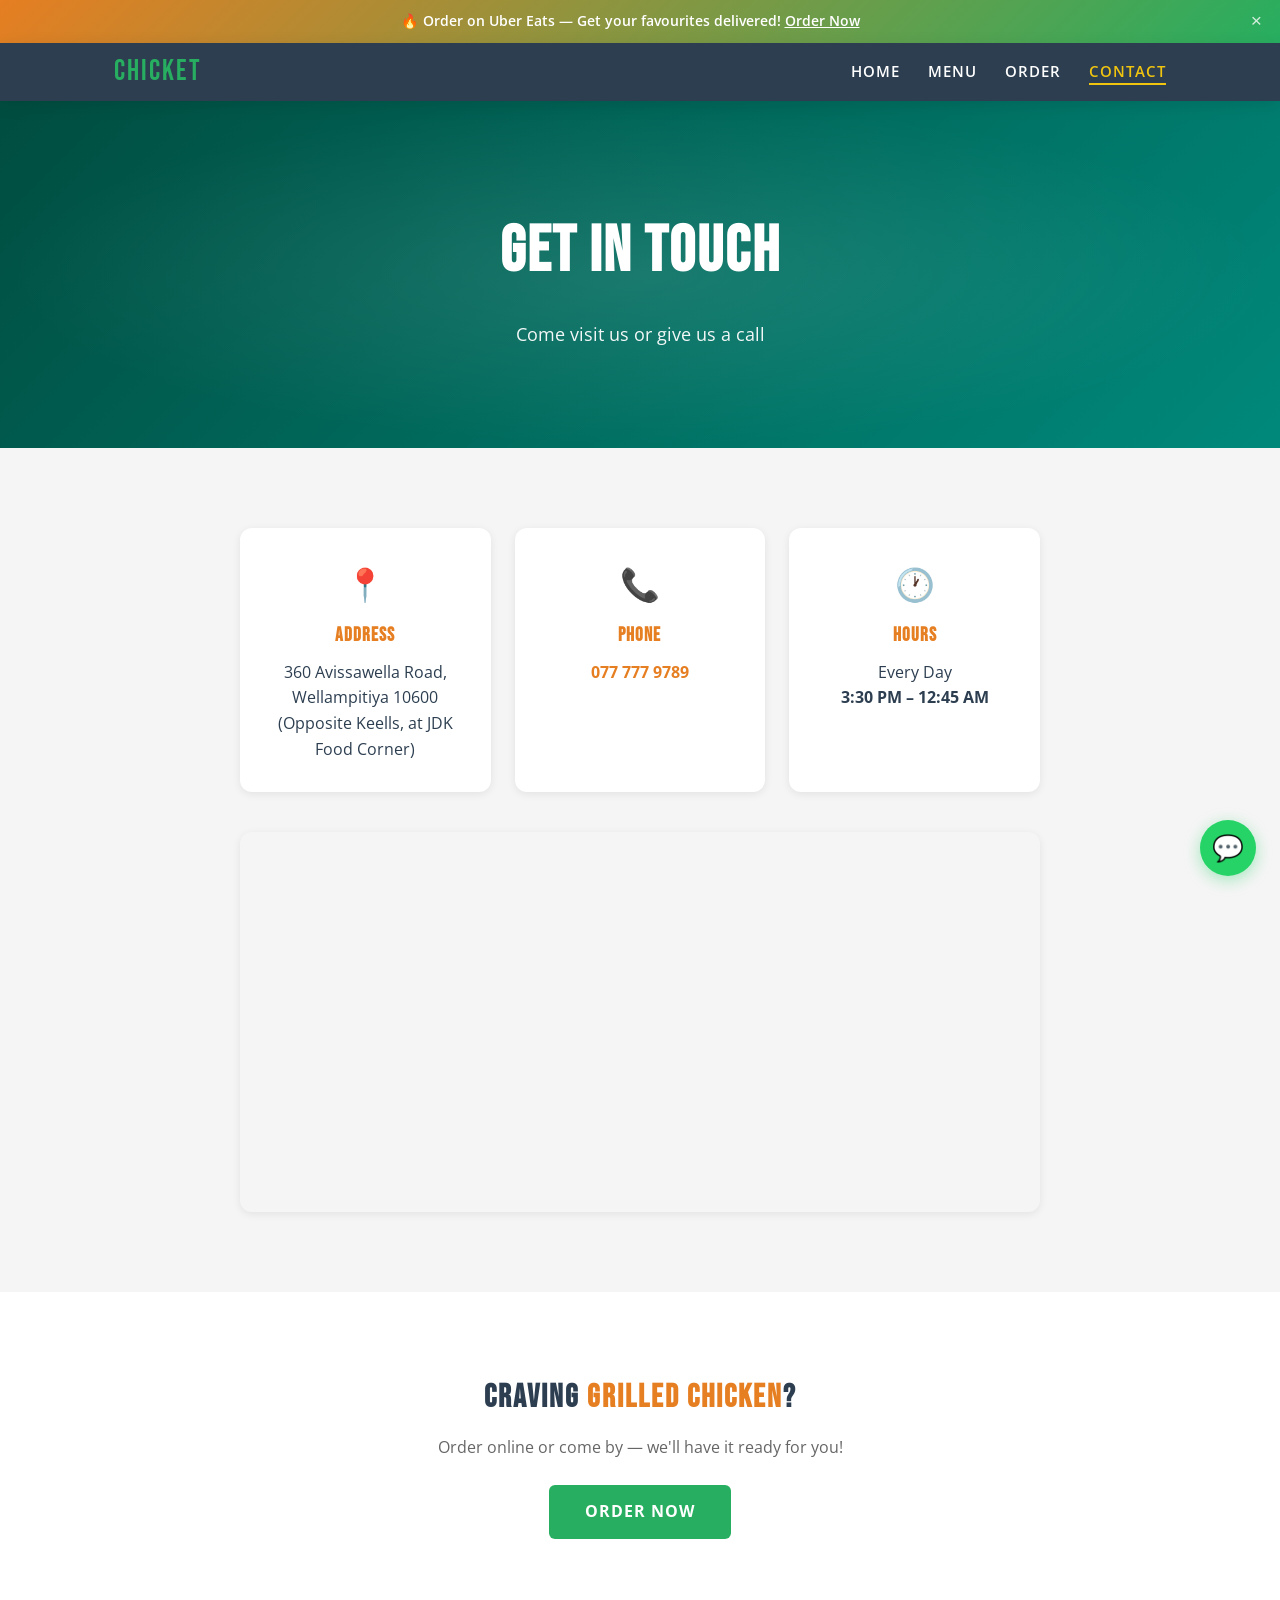
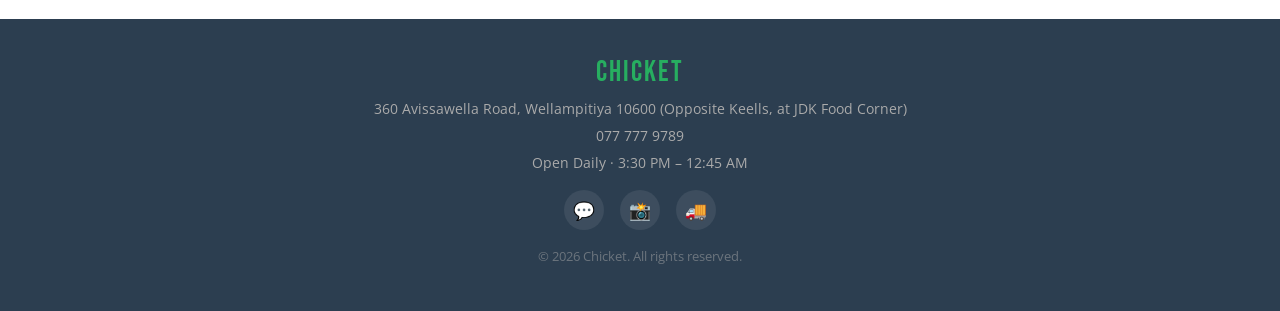
==== commit 8c01d3c9: "Unique hero colors: menu red-orange, order amber, contact teal" ====
--- a/contact.html
+++ b/contact.html
@@ -30,7 +30,7 @@
     </div>
   </header>
 
-  <section class="page-hero">
+  <section class="page-hero contact-hero">
     <h1>GET IN <span>TOUCH</span></h1>
     <p>Come visit us or give us a call</p>
   </section>
@@ -55,7 +55,7 @@
         </div>
       </div>
       <div class="map-container anim-hidden">
-        <iframe id="map-embed" src="" allowfullscreen loading="lazy" referrerpolicy="no-referrer-when-downgrade title="Location on Google Maps"></iframe>
+        <iframe id="map-embed" src="" allowfullscreen loading="lazy" referrerpolicy="no-referrer-when-downgrade" title="Location on Google Maps"></iframe>
       </div>
     </div>
   </section>
--- a/css/style.css
+++ b/css/style.css
@@ -290,6 +290,11 @@
   opacity: 0.95;
 }
 
+/* Contact page hero — unique teal gradient */
+.contact-hero {
+  background: linear-gradient(135deg, #004D40, #00897B);
+}
+
 .btn {
   display: inline-block;
   padding: 14px 36px;
@@ -621,7 +626,7 @@
 .order-hero {
   text-align: center;
   padding: 100px 24px;
-  background: linear-gradient(135deg, var(--fire-red), var(--fire-orange));
+  background: linear-gradient(135deg, #E65100, var(--fire-amber));
   color: var(--white);
   position: relative;
   overflow: hidden;
@@ -1258,20 +1263,8 @@
     line-height: 1.4;
   }
 
-  .hero {
-    padding: 60px 16px 50px;
-  }
-
-  .hero h1 {
-    letter-spacing: 1px;
-  }
-
-  .hero .btn,
-  .hero .btn-outline {
-    display: block;
-    width: 100%;
-    max-width: 280px;
-    margin: 8px auto !important;
+  .sticky-order-bar {
+    display: flex;
   }
 
   section {
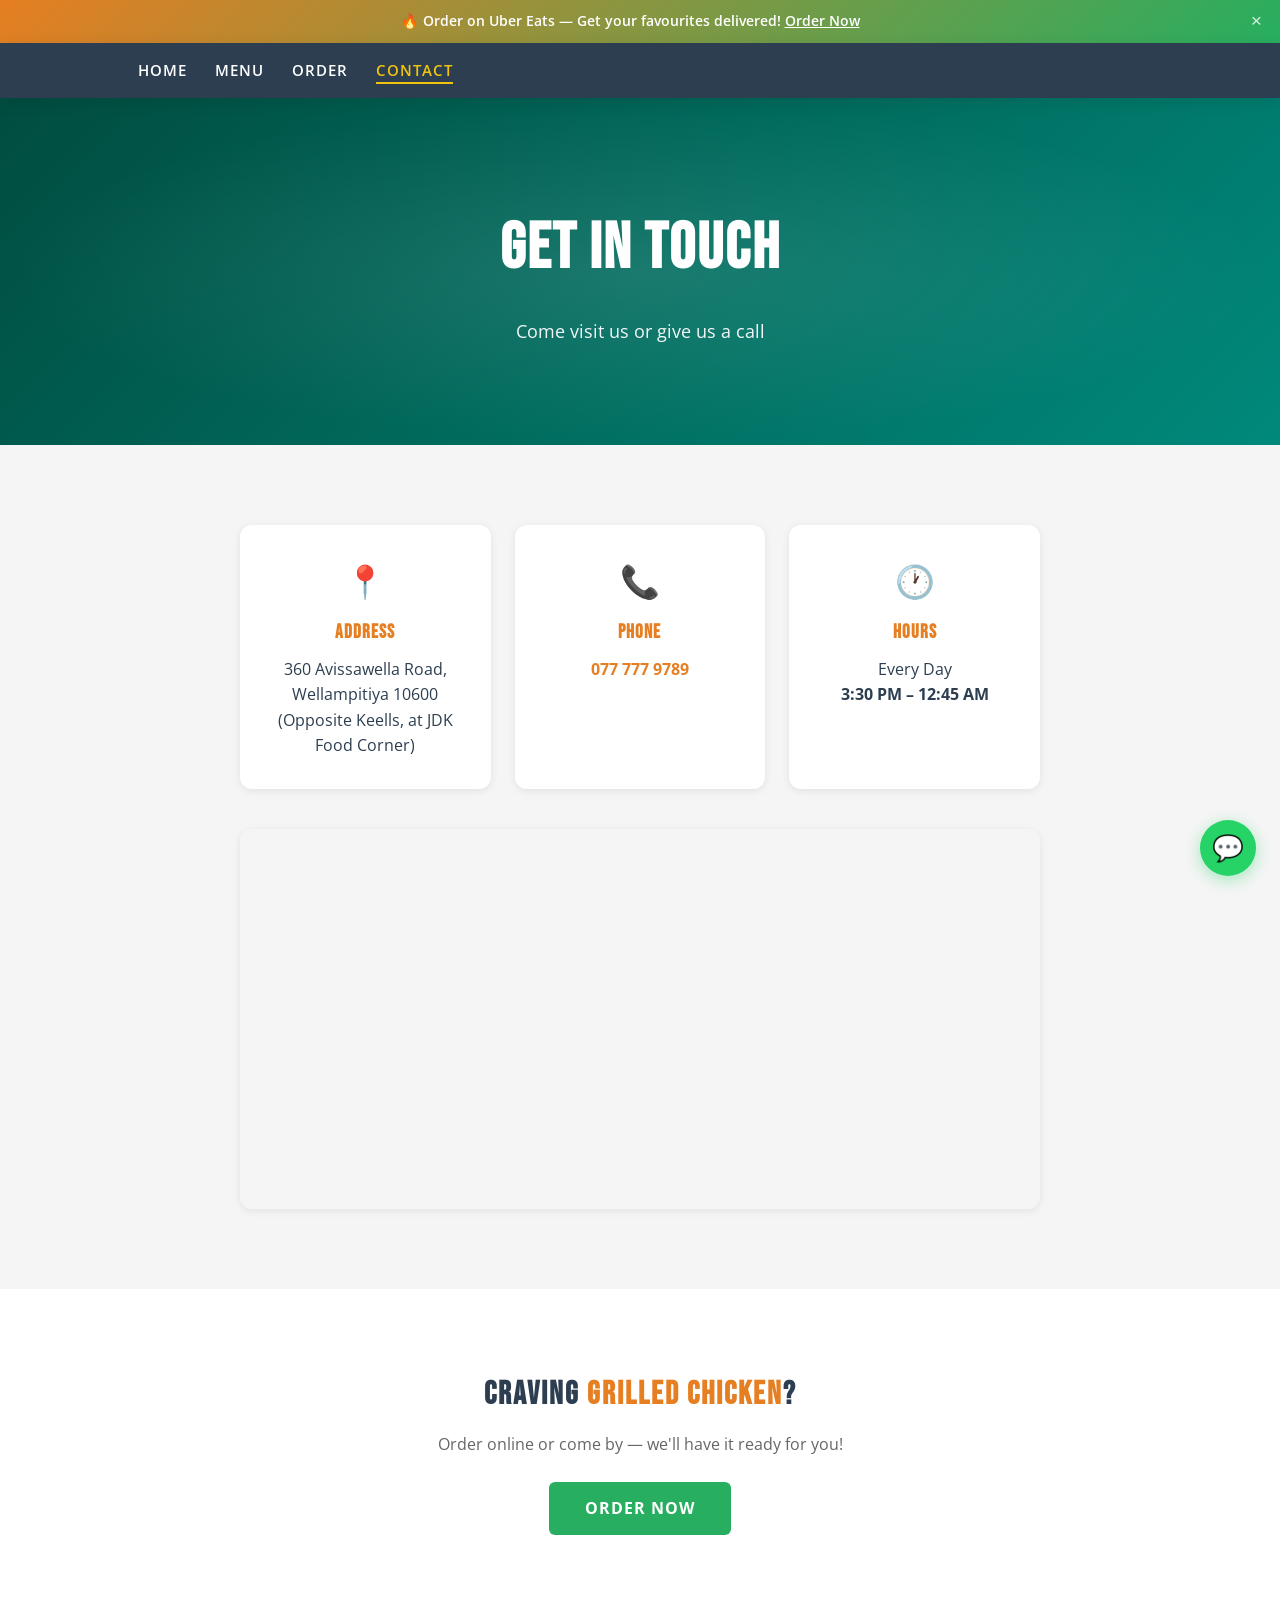
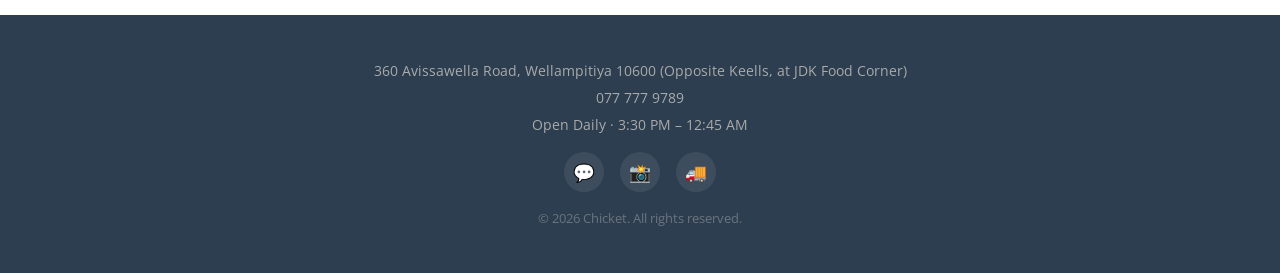
==== commit 09ffc889: "Cache-bust all assets: CSS, JS, images bumped to v=3" ====
--- a/contact.html
+++ b/contact.html
@@ -7,7 +7,7 @@
   <meta name="description" content="Visit or contact Chicket in Wellampitiya. Open daily 3:30 PM – 12:45 AM. 360 Avissawella Road, Wellampitiya.">
   <link rel="canonical" href="https://ashfaq-network.github.io/chicket-website/contact">
   <link rel="icon" href="data:image/svg+xml,<svg xmlns='http://www.w3.org/2000/svg' viewBox='0 0 100 100'><text y='.9em' font-size='90'>🍗</text></svg>">
-  <link rel="stylesheet" href="css/style.css">
+  <link rel="stylesheet" href="css/style.css?v=3">
   <link rel="preconnect" href="https://fonts.googleapis.com">
   <link rel="preconnect" href="https://fonts.gstatic.com" crossorigin>
   <link href="https://fonts.googleapis.com/css2?family=Bebas+Neue&family=Open+Sans:wght@400;600;700&display=swap" rel="stylesheet">
@@ -105,7 +105,7 @@
     </div>
   </div>
 
-  <script src="js/config.js"></script>
-  <script src="js/main.js"></script>
+  <script src="js/config.js?v=3"></script>
+  <script src="js/main.js?v=3"></script>
 </body>
 </html>
--- a/css/style.css
+++ b/css/style.css
@@ -109,6 +109,10 @@
   line-height: 1;
 }
 
+.logo:empty {
+  display: none;
+}
+
 .logo span {
   color: var(--fire-red);
 }
@@ -181,6 +185,16 @@
   color: var(--fire-amber);
 }
 
+.hero-content h1 .hero-brand {
+  display: block;
+  font-family: Georgia, 'Times New Roman', serif;
+  font-size: 1.3em;
+  letter-spacing: 5px;
+  margin-bottom: 6px;
+  line-height: 1.2;
+  color: var(--fire-orange);
+}
+
 .hero-content p {
   font-size: 1.15rem;
   margin: 20px 0 30px;
@@ -194,6 +208,7 @@
   display: flex;
   gap: 12px;
   flex-wrap: wrap;
+  justify-content: center;
 }
 
 .hero-visual {
@@ -1212,10 +1227,6 @@
     max-width: 100%;
   }
 
-  .hero-content .btn-group {
-    justify-content: center;
-  }
-
   .hero-visual {
     padding: 40px 24px 0;
     min-height: auto;
